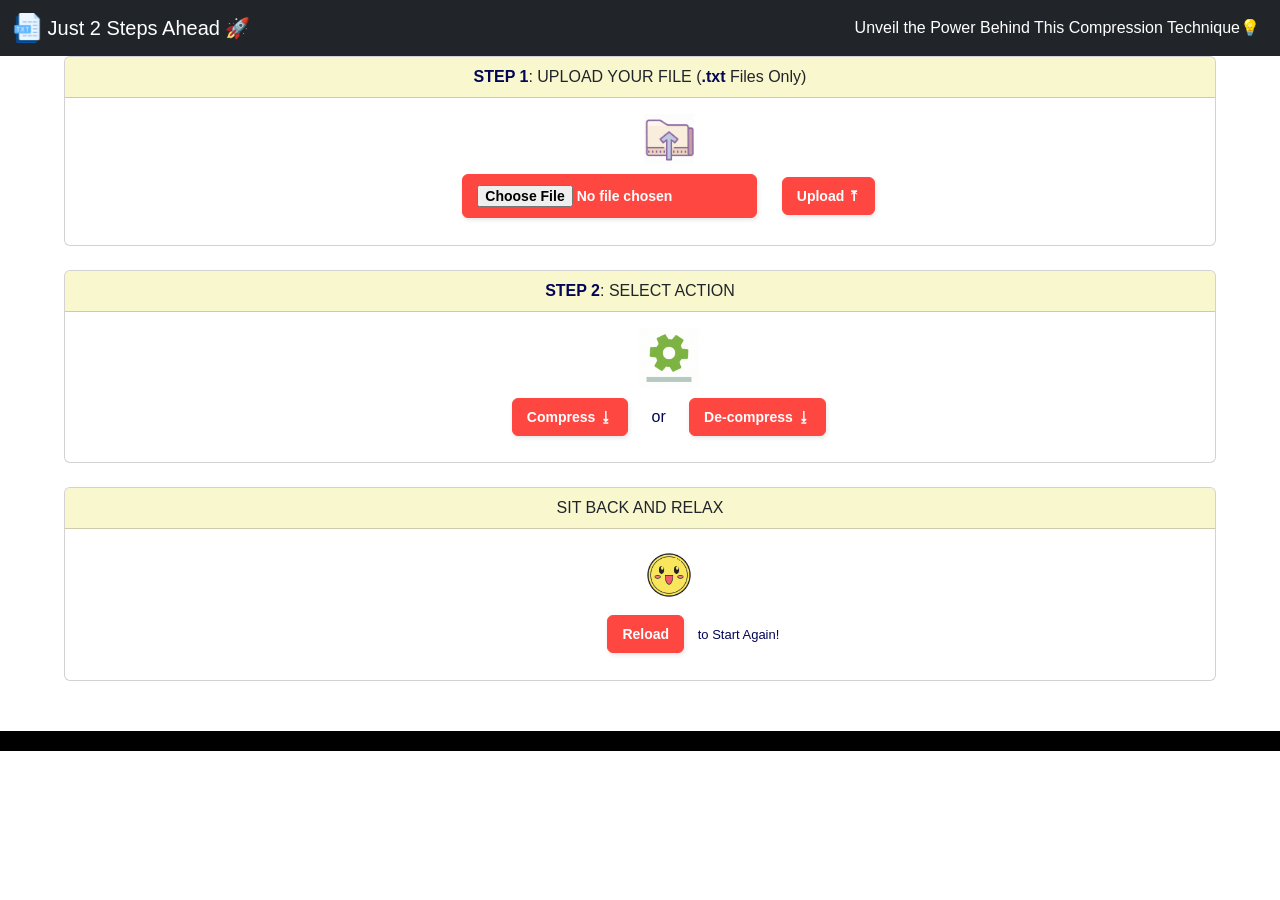
==== index.html @ 993cab18 "pushed all files" ====
<!-- index.html -->
<!DOCTYPE html>
<html lang="en">

<head>
  <meta charset="utf-8">
  <meta http-equiv="x-ua-compatible" content="ie=edge">
  <meta name="viewport" content="width=device-width, initial-scale=1.0">

  <title>File Compressor De-compressor</title>
  <link rel="shortcut icon" href="assets/favicon.ico">
  <link rel="stylesheet" type="text/css" href="styles.css">
  <link href="https://cdn.jsdelivr.net/npm/bootstrap@5.0.0-beta1/dist/css/bootstrap.min.css" rel="stylesheet">
  <script src="script.js" type="text/javascript"></script>
</head>

<body>
  <nav class="navbar navbar-expand-lg navbar-dark bg-dark">
    <div class="container-fluid">
      <a class="navbar-brand" href="index.html">
        <img src="assets/txt-logo.png" width="30" height="30" class="d-inline-block align-top" alt="txt-logo" loading="lazy">
        Just 2 Steps Ahead 🚀
      </a>
      <div class="collapse navbar-collapse" id="navbarSupportedContent">
        <ul class="navbar-nav me-auto mb-2 mb-lg-0"></ul>
        <ul class="nav navbar-nav navbar-right">
          <a class="nav-link active" aria-current="page" href="info.html" target="_blank">Unveil the Power Behind This Compression Technique💡</a>
        </ul>
      </div>
    </div>
  </nav>

  <div class="bigdiv">
    <div class="card text-center">
      <div class="card-header" style="background-color:rgba(245, 241, 171, 0.58);"> <b>STEP 1</b>: UPLOAD YOUR FILE (<b>.txt</b> Files Only) </div>
      <div class="align" id="step1">
        <div class="card-body">
          <img height="50" width="50" src="assets/upload.gif" alt="Upload" loading="lazy">
          <br>
          <form method="post" enctype="multipart/form-data" class="form" id="fileform">
            <input class="file-input-button" type="file" id="uploadfile" class="input">
            <input class="upload-button" type="button" id="submitbtn" class="input" value="Upload ⤒">
          </form>
          <br>
        </div>
      </div>
    </div>
    <br>
    <div class="card text-center">
      <div class="card-header" style="background-color:rgba(245, 241, 171, 0.58);"> <b>STEP 2</b>: SELECT ACTION </div>
      <div class="align" id="step2">
        <div class="card-body">
          <img height="60" width="60" src="assets/action.gif" alt="action" loading="lazy">
          <br>
          <button type="button" id="encode" class="button">Compress ⭳</button>
          &nbsp or &nbsp;
          <button type="button" id="decode" class="button">De-compress ⭳</button>
          <br>
        </div>
      </div>
    </div>
    <br>
    <div class="card text-center">
      <div class="card-header" style="background-color:rgba(245, 241, 171, 0.58);">SIT BACK AND RELAX</div>
      <div class="align" id="step3">
        <div class="card-body">
          <img height="60" width="60" src="assets/emoji.gif" alt="emoji" loading="lazy">
          <br>
          <span class="align" id="text4">
            <button class="reload-button" type="button" onclick="location.reload()">Reload</button> to Start Again!
          </span>
          <br>
        </div>
      </div>
    </div>
  </div>

  <footer>
    <p></p>
  </footer>
</body>

</html>
---- styles.css ----
* {
    color: rgb(3, 5, 87);
    font-family: Arial, Helvetica, sans-serif;
  }
  
  h2 {
    font-style: italic;
  }
  
  h3 {
    color: black;
    font-style: italic;
    text-decoration: underline;
  }
  
  #heading {
    margin-left: 1%;
    margin-right: 1%;
    font-size: 130%;
  }
  
  .align {
    padding-left: 17%;
    padding-right: 12%;
    padding-bottom: 0.05%;
    font-size: medium;
  }
  
  .bigdiv {
    margin-left: 5%;
    margin-right: 5%;
  }
  
  .links {
    color: rgb(11, 11, 251);
    background-color: rgb(189, 201, 206);
    font-family: Georgia, 'Times New Roman', Times, serif;
    font-size: large;
  }
  
  .links:hover {
    color: rgb(3, 3, 128);
    background-color: rgb(2, 158, 158);
  }
  
  .form {
    display: inline-block;
  }
  
  .input {
    font-size: x-small;
  }
  
  #text1 {
    font-size: xx-small;
  }
  
  #text4 {
    font-size: small;
  }
  
  #encode:disabled {
    background-color: rgb(182, 179, 179);
  }
  
  #decode:disabled {
    background-color: rgb(182, 179, 179);
  }
  
  .button {
    background: #FF4742;
    border: 1px solid #FF4742;
    border-radius: 6px;
    box-shadow: rgba(0, 0, 0, 0.1) 1px 2px 4px;
    box-sizing: border-box;
    color: #FFFFFF;
    cursor: pointer;
    display: inline-block;
    font-family: nunito, roboto, proxima-nova, "proxima nova", sans-serif;
    font-size: 14px;
    font-weight: 800;
    line-height: 16px;
    min-height: 30px;
    min-width: 0;
    outline: 0;
    padding: 10px 14px;
    text-align: center;
    transition: all 200ms;
    user-select: none;
    touch-action: manipulation;
    vertical-align: baseline;
    margin: 10px;
  }
  
  .button:hover,
  .button:active {
    background-color: initial;
    background-position: 0 0;
    color: #FF4742;
  }
  
  .button:active {
    opacity: .5;
  }
  
  .file-input-button {
    background: #FF4742;
    border: 1px solid #FF4742;
    border-radius: 6px;
    box-shadow: rgba(0, 0, 0, 0.1) 1px 2px 4px;
    box-sizing: border-box;
    color: #FFFFFF;
    cursor: pointer;
    display: inline-block;
    font-family: nunito, roboto, proxima-nova, "proxima nova", sans-serif;
    font-size: 14px;
    font-weight: 800;
    line-height: 16px;
    min-height: 30px;
    min-width: 0;
    outline: 0;
    padding: 10px 14px;
    text-align: center;
    transition: all 200ms;
    user-select: none;
    touch-action: manipulation;
    vertical-align: baseline;
    margin: 10px;
  }
  
  .file-input-button:hover,
  .file-input-button:active {
    background-color: initial;
    background-position: 0 0;
    color: #FF4742;
  }
  
  .file-input-button:active {
    opacity: .5;
  }
  
  .upload-button {
    background: #FF4742;
    border: 1px solid #FF4742;
    border-radius: 6px;
    box-shadow: rgba(0, 0, 0, 0.1) 1px 2px 4px;
    box-sizing: border-box;
    color: #FFFFFF;
    cursor: pointer;
    display: inline-block;
    font-family: nunito, roboto, proxima-nova, "proxima nova", sans-serif;
    font-size: 14px;
    font-weight: 800;
    line-height: 16px;
    min-height: 30px;
    min-width: 0;
    outline: 0;
    padding: 10px 14px;
    text-align: center;
    transition: all 200ms;
    user-select: none;
    touch-action: manipulation;
    vertical-align: baseline;
    margin: 10px;
  }
  
  .upload-button:hover,
  .upload-button:active {
    background-color: initial;
    background-position: 0 0;
    color: #FF4742;
  }
  
  .upload-button:active {
    opacity: .5;
  }
  
  .reload-button {
    background: #FF4742;
    border: 1px solid #FF4742;
    border-radius: 6px;
    box-shadow: rgba(0, 0, 0, 0.1) 1px 2px 4px;
    box-sizing: border-box;
    color: #FFFFFF;
    cursor: pointer;
    display: inline-block;
    font-family: nunito, roboto, proxima-nova, "proxima nova", sans-serif;
    font-size: 14px;
    font-weight: 800;
    line-height: 16px;
    min-height: 30px;
    min-width: 0;
    outline: 0;
    padding: 10px 14px;
    text-align: center;
    transition: all 200ms;
    user-select: none;
    touch-action: manipulation;
    vertical-align: baseline;
    margin: 10px;
  }
  
  .reload-button:hover,
  .reload-button:active {
    background-color: initial;
    background-position: 0 0;
    color: #FF4742;
  }
  
  .reload-button:active {
    opacity: .5;
  }
  
  footer {
    background: black;
    color: white;
    font-size: x-small;
    text-align: center;
    margin-top: 50px;
    padding: 10px;
    width: 100%;
  }
  
  footer p {
    margin: 0;
  }
  
  @media only screen and (max-width: 768px) {
    .align {
      padding-left: 5%;
      padding-right: 5%;
    }
  
    .bigdiv {
      margin-left: 2%;
      margin-right: 2%;
    }
  
    .form {
      width: 100%;
    }
  }
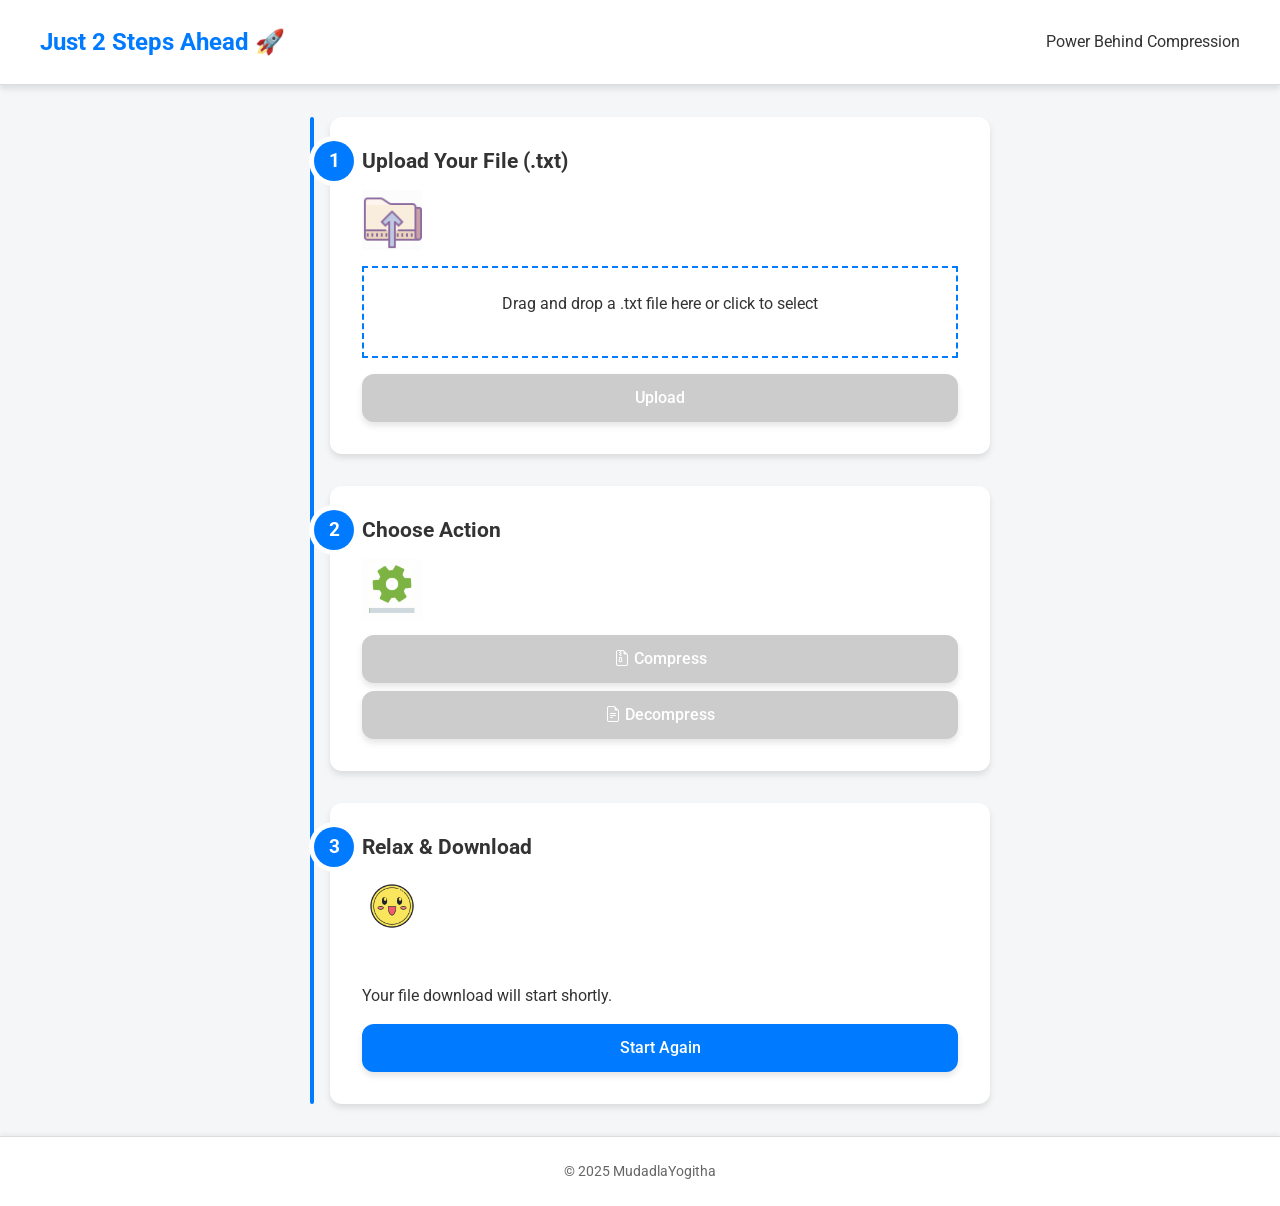
==== commit de837e52: "enhanced UI" ====
--- a/index.html
+++ b/index.html
@@ -1,83 +1,336 @@
-<!-- index.html -->
 <!DOCTYPE html>
 <html lang="en">
-
 <head>
   <meta charset="utf-8">
   <meta http-equiv="x-ua-compatible" content="ie=edge">
-  <meta name="viewport" content="width=device-width, initial-scale=1.0">
-
-  <title>File Compressor De-compressor</title>
-  <link rel="shortcut icon" href="assets/favicon.ico">
-  <link rel="stylesheet" type="text/css" href="styles.css">
-  <link href="https://cdn.jsdelivr.net/npm/bootstrap@5.0.0-beta1/dist/css/bootstrap.min.css" rel="stylesheet">
-  <script src="script.js" type="text/javascript"></script>
+  <meta name="viewport" content="width=device-width, initial-scale=1">
+  <title>File Compressor & De-compressor</title>
+  <link rel="icon" href="assets/favicon.ico" type="image/x-icon">
+  <link href="https://cdn.jsdelivr.net/npm/bootstrap@5.3.0/dist/css/bootstrap.min.css" rel="stylesheet">
+  <link href="https://fonts.googleapis.com/css2?family=Roboto:wght@400;700&display=swap" rel="stylesheet">
+  <link rel="stylesheet" href="https://cdn.jsdelivr.net/npm/bootstrap-icons@1.10.5/font/bootstrap-icons.css">
+  <style>
+    :root {
+      --bg: #ffffff;
+      --light-gray: #f4f6f8;
+      --line: #007bff;
+      --accent-dark: #0056b3;
+      --text: #333;
+      --success: #28a745;
+      --error: #dc3545;
+      --radius: 0.75rem;
+      --gap: 2rem;
+      --shadow: 0 4px 6px rgba(0, 0, 0, 0.1);
+    }
+    * { box-sizing: border-box; }
+    body {
+      margin: 0;
+      font-family: 'Roboto', sans-serif;
+      background: var(--light-gray);
+      color: var(--text);
+      min-height: 100vh;
+      display: flex;
+      flex-direction: column;
+    }
+    nav {
+      background: var(--bg);
+      border-bottom: 1px solid #ddd;
+      padding: 1.5rem;
+      box-shadow: var(--shadow);
+    }
+    .navbar-container {
+      display: flex;
+      justify-content: space-between;
+      align-items: center;
+      max-width: 1200px;
+      margin: 0 auto;
+    }
+    .navbar-brand {
+      font-size: 1.5rem;
+      color: var(--line);
+      font-weight: 700;
+      text-decoration: none;
+      transition: color 0.2s;
+    }
+    .navbar-brand:hover { color: var(--accent-dark); }
+    .nav-link {
+      color: var(--text);
+      text-decoration: none;
+      font-weight: 400;
+      transition: color 0.2s;
+    }
+    .nav-link:hover { color: var(--line); }
+    main {
+      flex: 1;
+      padding: var(--gap) 1rem;
+    }
+    .steps {
+      position: relative;
+      max-width: 700px;
+      margin: 0 auto;
+      padding-left: 2.5rem;
+    }
+    .steps::before {
+      content: '';
+      position: absolute;
+      left: 1.25rem;
+      top: 0;
+      bottom: 0;
+      width: 4px;
+      background: var(--line);
+      border-radius: 2px;
+    }
+    .step {
+      position: relative;
+      background: var(--bg);
+      border-radius: var(--radius);
+      padding: var(--gap);
+      margin-bottom: var(--gap);
+      box-shadow: var(--shadow);
+      animation: fadeIn 0.5s ease-in;
+    }
+    @keyframes fadeIn {
+      from { opacity: 0; transform: translateY(10px); }
+      to { opacity: 1; transform: translateY(0); }
+    }
+    .step:last-child { margin-bottom: 0; }
+    .step-number {
+      position: absolute;
+      left: -1rem;
+      top: 1.5rem;
+      background: var(--line);
+      color: #fff;
+      width: 2.5rem;
+      height: 2.5rem;
+      border-radius: 50%;
+      display: flex;
+      align-items: center;
+      justify-content: center;
+      font-size: 1.2rem;
+      font-weight: 700;
+      box-shadow: 0 0 0 5px var(--bg), 0 2px 4px rgba(0, 0, 0, 0.1);
+    }
+    .step.completed .step-number {
+      background: var(--success);
+    }
+    .step.completed .step-number::after {
+      content: '\f00c';
+      font-family: 'bootstrap-icons';
+    }
+    .step h3 {
+      margin-top: 0;
+      font-size: 1.3rem;
+      font-weight: 700;
+      margin-bottom: 1rem;
+    }
+    .step img {
+      height: 60px;
+      margin-bottom: 1rem;
+    }
+    .upload-area {
+      border: 2px dashed var(--line);
+      padding: 1.5rem;
+      text-align: center;
+      cursor: pointer;
+      margin-bottom: 1rem;
+      transition: border-color 0.2s;
+    }
+    .upload-area.highlight {
+      border-color: var(--accent-dark);
+      background: rgba(0, 123, 255, 0.05);
+    }
+    .upload-label {
+      display: block;
+      margin-bottom: 0.5rem;
+      font-weight: 400;
+    }
+    #selected-file {
+      font-size: 0.9rem;
+      color: var(--text);
+      font-style: italic;
+    }
+    .btn-action {
+      width: 100%;
+      border-radius: var(--radius);
+      padding: 0.75rem;
+      background: var(--line);
+      color: #fff;
+      border: none;
+      font-weight: 500;
+      box-shadow: var(--shadow);
+      transition: background 0.2s, transform 0.1s;
+    }
+    .btn-action:hover {
+      background: var(--accent-dark);
+    }
+    .btn-action:active {
+      transform: scale(0.98);
+    }
+    .btn-action:disabled {
+      background: #ccc;
+      cursor: not-allowed;
+    }
+    #status-message {
+      padding: 0.5rem;
+      border-radius: var(--radius);
+      margin-bottom: 1rem;
+    }
+    #status-message.success {
+      background: rgba(40, 167, 69, 0.1);
+      color: var(--success);
+    }
+    #status-message.error {
+      background: rgba(220, 53, 69, 0.1);
+      color: var(--error);
+    }
+    footer {
+      background: var(--bg);
+      padding: 1.5rem;
+      text-align: center;
+      border-top: 1px solid #ddd;
+      font-size: 0.9rem;
+      color: #666;
+      box-shadow: 0 -2px 4px rgba(0, 0, 0, 0.05);
+    }
+  </style>
 </head>
-
 <body>
-  <nav class="navbar navbar-expand-lg navbar-dark bg-dark">
-    <div class="container-fluid">
-      <a class="navbar-brand" href="index.html">
-        <img src="assets/txt-logo.png" width="30" height="30" class="d-inline-block align-top" alt="txt-logo" loading="lazy">
-        Just 2 Steps Ahead 🚀
-      </a>
-      <div class="collapse navbar-collapse" id="navbarSupportedContent">
-        <ul class="navbar-nav me-auto mb-2 mb-lg-0"></ul>
-        <ul class="nav navbar-nav navbar-right">
-          <a class="nav-link active" aria-current="page" href="info.html" target="_blank">Unveil the Power Behind This Compression Technique💡</a>
-        </ul>
+  <nav>
+    <div class="navbar-container">
+      <a class="navbar-brand" href="index.html">Just 2 Steps Ahead 🚀</a>
+      <a class="nav-link" href="info.html" target="_blank">Power Behind Compression</a>
+    </div>
+  </nav>
+
+  <main>
+    <div class="steps">
+      <!-- Step 1 -->
+      <div class="step" id="step1">
+        <div class="step-number">1</div>
+        <h3>Upload Your File (.txt)</h3>
+        <img src="assets/upload.gif" alt="Upload animation">
+        <div class="upload-area" role="region" aria-label="File upload area">
+          <label for="uploadfile" class="upload-label">Drag and drop a .txt file here or click to select</label>
+          <input type="file" id="uploadfile" accept=".txt" style="display:none;" aria-label="Upload a text file">
+          <p id="selected-file"></p>
+        </div>
+        <button id="submitbtn" class="btn-action" disabled aria-label="Upload file">Upload</button>
+      </div>
+
+      <!-- Step 2 -->
+      <div class="step" id="step2">
+        <div class="step-number">2</div>
+        <h3>Choose Action</h3>
+        <img src="assets/action.gif" alt="Action animation">
+        <button id="encode" class="btn-action mb-2" disabled aria-label="Compress file">
+          <i class="bi bi-file-earmark-zip"></i> Compress
+        </button>
+        <button id="decode" class="btn-action" disabled aria-label="Decompress file">
+          <i class="bi bi-file-earmark-text"></i> Decompress
+        </button>
+      </div>
+
+      <!-- Step 3 -->
+      <div class="step" id="step3">
+        <div class="step-number">3</div>
+        <h3>Relax & Download</h3>
+        <img src="assets/emoji.gif" alt="Done animation">
+        <p id="status-message"></p>
+        <p>Your file download will start shortly.</p>
+        <button class="btn-action" onclick="location.reload()" aria-label="Restart the process">Start Again</button>
       </div>
     </div>
-  </nav>
-
-  <div class="bigdiv">
-    <div class="card text-center">
-      <div class="card-header" style="background-color:rgba(245, 241, 171, 0.58);"> <b>STEP 1</b>: UPLOAD YOUR FILE (<b>.txt</b> Files Only) </div>
-      <div class="align" id="step1">
-        <div class="card-body">
-          <img height="50" width="50" src="assets/upload.gif" alt="Upload" loading="lazy">
-          <br>
-          <form method="post" enctype="multipart/form-data" class="form" id="fileform">
-            <input class="file-input-button" type="file" id="uploadfile" class="input">
-            <input class="upload-button" type="button" id="submitbtn" class="input" value="Upload ⤒">
-          </form>
-          <br>
-        </div>
-      </div>
-    </div>
-    <br>
-    <div class="card text-center">
-      <div class="card-header" style="background-color:rgba(245, 241, 171, 0.58);"> <b>STEP 2</b>: SELECT ACTION </div>
-      <div class="align" id="step2">
-        <div class="card-body">
-          <img height="60" width="60" src="assets/action.gif" alt="action" loading="lazy">
-          <br>
-          <button type="button" id="encode" class="button">Compress ⭳</button>
-          &nbsp or &nbsp;
-          <button type="button" id="decode" class="button">De-compress ⭳</button>
-          <br>
-        </div>
-      </div>
-    </div>
-    <br>
-    <div class="card text-center">
-      <div class="card-header" style="background-color:rgba(245, 241, 171, 0.58);">SIT BACK AND RELAX</div>
-      <div class="align" id="step3">
-        <div class="card-body">
-          <img height="60" width="60" src="assets/emoji.gif" alt="emoji" loading="lazy">
-          <br>
-          <span class="align" id="text4">
-            <button class="reload-button" type="button" onclick="location.reload()">Reload</button> to Start Again!
-          </span>
-          <br>
-        </div>
-      </div>
-    </div>
-  </div>
-
-  <footer>
-    <p></p>
-  </footer>
+  </main>
+
+  <footer>© 2025 MudadlaYogitha</footer>
+
+  <script>
+    let fileContent = '';
+    const uploadInput = document.getElementById('uploadfile');
+    const uploadBtn = document.getElementById('submitbtn');
+    const encodeBtn = document.getElementById('encode');
+    const decodeBtn = document.getElementById('decode');
+    const step1 = document.getElementById('step1');
+    const step2 = document.getElementById('step2');
+    const step3 = document.getElementById('step3');
+    const uploadArea = document.querySelector('.upload-area');
+    const selectedFileP = document.getElementById('selected-file');
+    const statusMessage = document.getElementById('status-message');
+
+    // Drag-and-drop functionality
+    uploadArea.addEventListener('dragover', e => {
+      e.preventDefault();
+      uploadArea.classList.add('highlight');
+    });
+    uploadArea.addEventListener('dragleave', () => uploadArea.classList.remove('highlight'));
+    uploadArea.addEventListener('drop', e => {
+      e.preventDefault();
+      uploadArea.classList.remove('highlight');
+      const file = e.dataTransfer.files[0];
+      if (file && file.type === 'text/plain') {
+        uploadInput.files = e.dataTransfer.files;
+        selectedFileP.textContent = `Selected file: ${file.name}`;
+        uploadBtn.disabled = false;
+      } else {
+        alert('Please drop a .txt file.');
+      }
+    });
+    uploadInput.addEventListener('change', () => {
+      const file = uploadInput.files[0];
+      if (file) {
+        selectedFileP.textContent = `Selected file: ${file.name}`;
+        uploadBtn.disabled = false;
+      }
+    });
+
+    uploadBtn.addEventListener('click', () => {
+      const file = uploadInput.files[0];
+      if (!file) return alert('Please select a .txt file.');
+      const reader = new FileReader();
+      reader.onload = e => {
+        fileContent = e.target.result;
+        encodeBtn.disabled = false;
+        decodeBtn.disabled = false;
+        step1.classList.add('completed');
+      };
+      reader.readAsText(file);
+    });
+
+    encodeBtn.addEventListener('click', () => {
+      step2.classList.add('completed');
+      const compressed = btoa(unescape(encodeURIComponent(fileContent)));
+      download('compressed.txt', compressed);
+      statusMessage.textContent = 'File compressed successfully. Download started.';
+      statusMessage.className = 'success';
+      showStep3();
+    });
+
+    decodeBtn.addEventListener('click', () => {
+      step2.classList.add('completed');
+      try {
+        const decompressed = decodeURIComponent(escape(atob(fileContent)));
+        download('decompressed.txt', decompressed);
+        statusMessage.textContent = 'File decompressed successfully. Download started.';
+        statusMessage.className = 'success';
+        showStep3();
+      } catch {
+        statusMessage.textContent = 'Decompression failed. Please upload a valid compressed file.';
+        statusMessage.className = 'error';
+      }
+    });
+
+    function download(filename, text) {
+      const a = document.createElement('a');
+      a.href = 'data:text/plain;charset=utf-8,' + encodeURIComponent(text);
+      a.download = filename;
+      document.body.appendChild(a);
+      a.click();
+      a.remove();
+    }
+
+    function showStep3() {
+      step3.scrollIntoView({ behavior: 'smooth' });
+    }
+  </script>
 </body>
-
-</html>
+</html>
